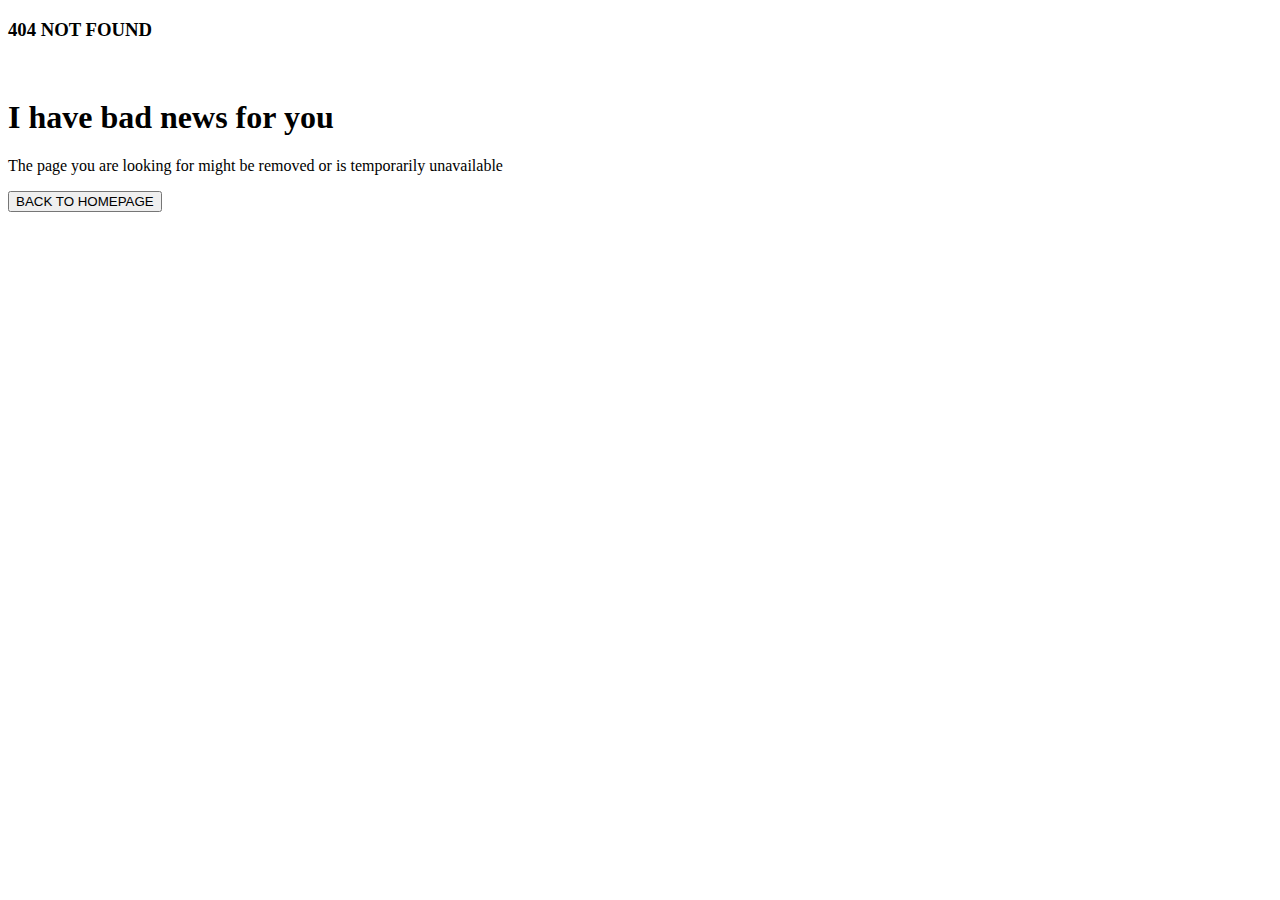
==== 404 Not Found/index.html @ ea2474bd "done the html without styles" ====
<!DOCTYPE html>
<html lang="en">
<head>
    <meta charset="UTF-8">
    <meta http-equiv="X-UA-Compatible" content="IE=edge">
    <meta name="viewport" content="width=device-width, initial-scale=1.0">
    <title>404 Not Found</title>
</head>
<body>
    <header>
        <nav><h3>404 NOT FOUND</h3></nav>
    </header>

    <section>
        <img src="" alt="">
    </section>
    <section>
        <div class="container">
            <h1>I have bad news for you</h1>
            <p>The page you are looking for might be removed or is temporarily unavailable</p>
            <button>BACK TO HOMEPAGE</button>
        </div>
    </section>
</body>
</html>
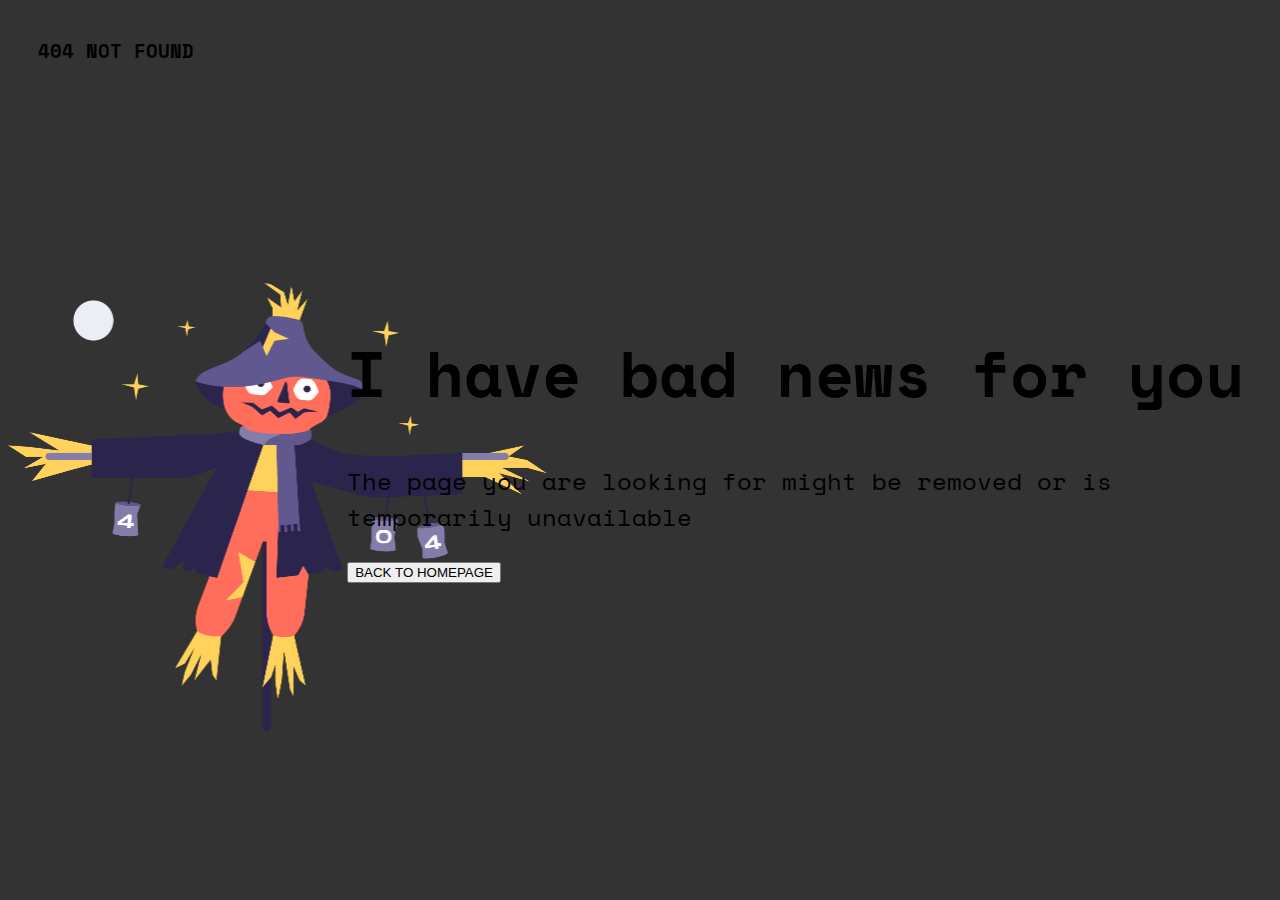
==== commit 6a18ec35: "to be continued" ====
--- a/404 Not Found/index.html
+++ b/404 Not Found/index.html
@@ -5,21 +5,27 @@
     <meta http-equiv="X-UA-Compatible" content="IE=edge">
     <meta name="viewport" content="width=device-width, initial-scale=1.0">
     <title>404 Not Found</title>
+    <link rel="stylesheet" href="styles.css">
+    
 </head>
 <body>
     <header>
         <nav><h3>404 NOT FOUND</h3></nav>
     </header>
 
-    <section>
-        <img src="" alt="">
-    </section>
-    <section>
-        <div class="container">
-            <h1>I have bad news for you</h1>
-            <p>The page you are looking for might be removed or is temporarily unavailable</p>
-            <button>BACK TO HOMEPAGE</button>
-        </div>
-    </section>
+    <div class="container">
+        <section class="pics">
+            <img src="thepic.png" alt="">
+        </section>
+        <section>
+            <div class="second">
+                <h1>I have bad news for you</h1>
+                <p>The page you are looking for might be removed or is temporarily unavailable</p>
+                <button>BACK TO HOMEPAGE</button>
+            </div>
+        </section>
+    </div>
+    <!-- https://devchallenges.io/challenges/wBunSb7FPrIepJZAg0sY -->
+    <!-- https://www.figma.com/file/QeKWLNhB13zDjJzqR22TKE/404-page-challenge?node-id=1%3A4&t=ylPsDDj9oG0hBteU-0 -->
 </body>
 </html>--- a/404 Not Found/styles.css
+++ b/404 Not Found/styles.css
@@ -0,0 +1,50 @@
+  @import url('https://fonts.googleapis.com/css2?family=Space+Mono:wght@400;700&display=swap');
+
+
+body {
+    background-color: #333333;
+    font-family: 'Space Mono';
+}
+
+header nav {
+    /* border: red solid 1px; */
+    display: flex;
+    padding-top: 10px;
+    padding-left: 30px;
+}
+
+img {
+    width: 539.22px;
+    height: 447.43px;
+}
+
+.container {
+    margin-top: 200px;
+    display: flex;
+    justify-content: space-evenly;
+    /* border: red solid 1px; */
+    /* align-items: center; */
+}
+
+.pics {
+    /* border: yellow solid 1px; */
+}
+.second {
+    /* border: green solid 1px; */
+    margin-left: -200px;
+
+}
+
+
+h1 {
+
+    font-size: 64px;
+    line-height: 94.78px;
+    font-weight: 700;
+}
+
+.second p {
+    font-size: 24px;
+    line-height: 35.54px;
+    font-weight: 400;
+}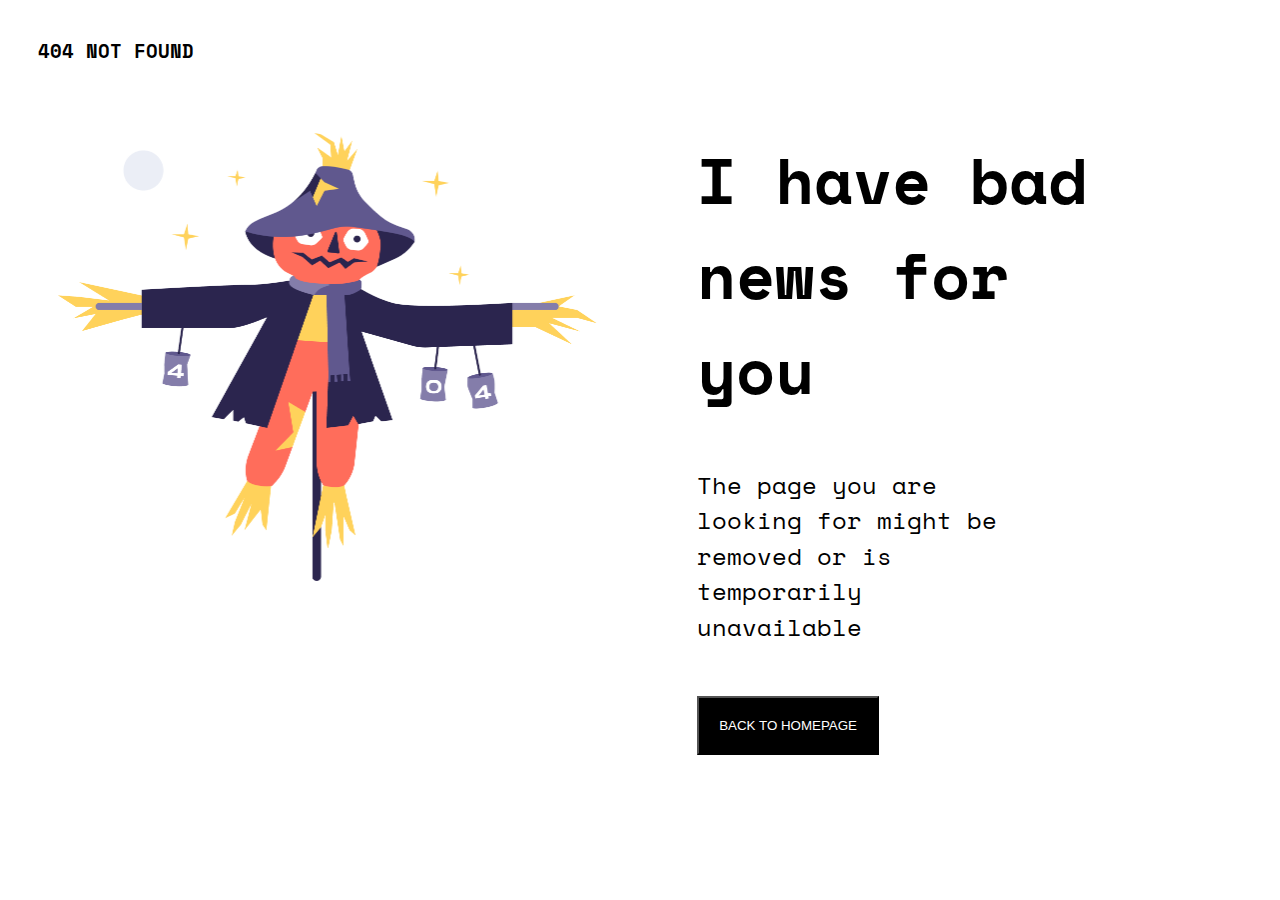
==== commit ee3dd75a: "finished the web version, mobile yet to come" ====
--- a/404 Not Found/index.html
+++ b/404 Not Found/index.html
@@ -21,7 +21,7 @@
             <div class="second">
                 <h1>I have bad news for you</h1>
                 <p>The page you are looking for might be removed or is temporarily unavailable</p>
-                <button>BACK TO HOMEPAGE</button>
+                <button class="btn">BACK TO HOMEPAGE</button>
             </div>
         </section>
     </div>
--- a/404 Not Found/styles.css
+++ b/404 Not Found/styles.css
@@ -2,7 +2,7 @@
 
 
 body {
-    background-color: #333333;
+    background-color: #ffffff;
     font-family: 'Space Mono';
 }
 
@@ -19,32 +19,52 @@
 }
 
 .container {
-    margin-top: 200px;
+    margin: 50px 50px;
     display: flex;
-    justify-content: space-evenly;
+    justify-content: space-between;
     /* border: red solid 1px; */
     /* align-items: center; */
 }
 
 .pics {
     /* border: yellow solid 1px; */
+    /* padding-left: 150px */
+
+}
+
+section+section {
+    /* border: red solid 1px; */
+    padding: 0px 100px;
+    width: 50%;
 }
 .second {
     /* border: green solid 1px; */
-    margin-left: -200px;
-
+    /* margin-left: -200px; */
+    /* padding:0 250px; */
 }
 
 
 h1 {
-
+    margin: 0;
     font-size: 64px;
     line-height: 94.78px;
     font-weight: 700;
+    /* max-width: 650px; */
+    /* border: blue solid 1px; */
 }
 
 .second p {
     font-size: 24px;
     line-height: 35.54px;
     font-weight: 400;
+    max-width: 75%;
+    margin: 50px 0;
+    
+}
+
+.btn {
+    padding: 20px;
+    background-color: black;
+    color: white;
+    margin: 0px;
 }